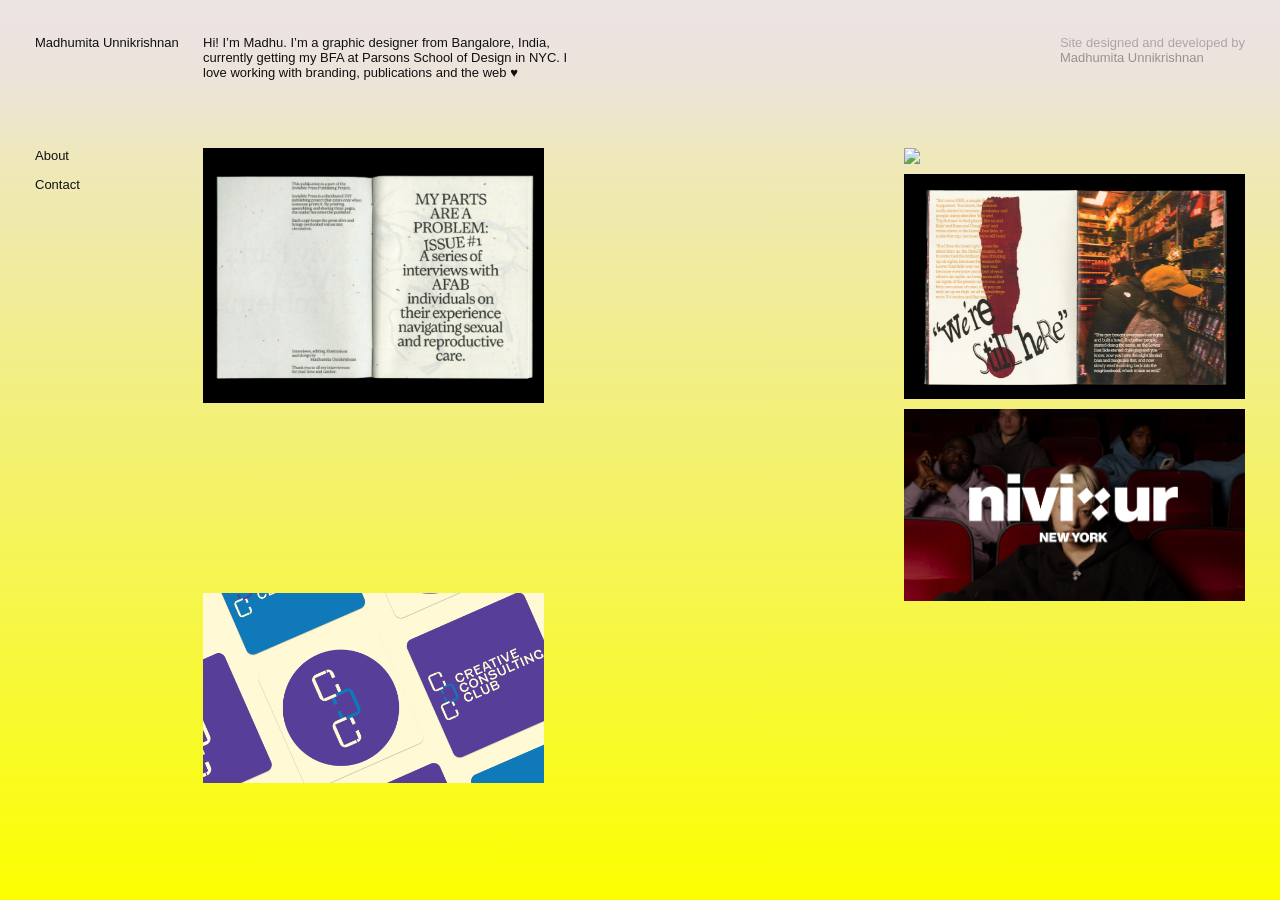
==== index.html @ bdda2363 "fav" ====
<!DOCTYPE html>
<html>
    <head>
        <meta charset="utf-8">
        <meta http-equiv="X-UA-Compatible" content="IE=edge">
        <title>Madhumita Unnikrishnan</title>
        <link rel="icon" type="image/x-icon" href="favicon.png">
        <meta name="description" content="">
        <meta name="viewport" content="width=device-width, initial-scale=1">
        <link rel="stylesheet" href="https://use.typekit.net/zkx5oyk.css">
        <link rel="stylesheet" href="styles.css">
    </head>
    <body>
        <div id="bg-img">
        </div>
        <div id="gradient-top"></div>
        <div id="name">Madhumita Unnikrishnan</div>
        <section id="menu">
            <!-- <div class="menu-item" id="all-work"><em>All work</em></div><br> -->
            <div class="menu-item" id="resume-btn">About</div>
            <div class="menu-item" id="contact">Contact</div>
            <div id="contact-ops">
                <a href="mailto:madhumitau19@gmail.com" target="_blank">Email</a>
                <a href="https://www.instagram.com/notmothyhound/" target="_blank">Instagram</a>
                <a href="https://www.linkedin.com/in/madhumita-unnikrishnan-53624626b/" target="_blank">LinkedIn</a>
            </div>
            <!-- <div id="wip-container"><div id="wip">works in progress!</div></div> -->
            
            <!-- <div class="menu-item">All Work</div>
            <div class="menu-item">Photography</div> -->
        </section>
        <div id="above-grad">
                <div id="intro">
                    Hi! I’m Madhu. I’m a graphic designer from Bangalore, India, currently getting my BFA at Parsons School of Design in NYC. I love working with branding, publications and the web ♥
                </div>
            </div>
        <!-- <div id="divide-line"></div> -->
        <!-- <section id="content">
        
            
            <div id="content-grid">
                <div class="content-item">
                    <div class="content-img"></div>
                    <div class="content-text">Hello</div>
                </div>
                <div class="content-item">
                    <div class="content-img"></div>
                    <div class="content-text">Hello</div>
                </div>
            </div>
        </section> -->
        
        <section id="grid">
            <div class="grid-col grid-left">
                <a href="myparts.html">
                    <div class="grid-item" id="myparts">
                        <img src="MyParts/Enter.png">
                        <div class="grid-text"><p>My Parts are a Problem</p><em><p>Publication Design</p></em></div>
                    </div>
                </a>
                <a href="teany.html">
                    <div class="grid-item">
                        <video src="Teany/Teany-Cover.mp4" autoplay loop muted playsinline>Your browser does not support the video tag.</video>
                        <div class="grid-text"><p>Teany</p><em><p>Branding</p></em></div>
                    </div>
                </a>
                <a href="ccc.html">
                    <div class="grid-item">
                        <img src="CCC/CCC-cover.png">
                        <div class="grid-text"><p>Creative Consulting Club</p><em><p>Branding, Social Media</p></em></div>
                    </div>
                </a>
            </div>
            <div class="grid-col grid-mid">
                <a href="reasons.html">
                    <div class="grid-item">
                        <video src="Reasons/Reasons-Cover.mp4" autoplay loop muted playsinline>Your browser does not support the video tag.</video>
                        <div class="grid-text"><p>Reasons to be Alive</p><em><p>Creative Coding, Web Design</p></em></div>
                    </div>
                </a>
                <a href="soundscapes.html"><div class="grid-item">
                    <video src="Soundscapes/Demo-Vid-Intro.mp4" autoplay loop muted playsinline>Your browser does not support the video tag.</video>
                    <div class="grid-text"><p>Soundscapes</p><em><p>Creative Coding, Web Design</p></em></div>
                </div></a>
                <a href="seaportsatellite.html"><div class="grid-item">
                    <!-- <img src="Seaport/Seaport-Cover.png"> -->
                    <video src="Seaport/Seaport-Motion.mp4" autoplay loop muted playsinline>Your browser does not support the video tag.</video>
                    <div class="grid-text"><p>PARSONS X IMPACT: SEAPORT SATELLITE | NYCxDesign</p><em><p>Branding, Exhibition Graphics</p></em></div>
                </div></a>
                
                
            </div>
            <div class="grid-col grid-right">
                <a href="codeswitching.html"><div class="grid-item">
                    <img src="Codeswitching/cover.png">
                    <div class="grid-text"><p>Code-switching: An Introduction to Code-switching as a Linguistic Phenomenon</p><em><p>Publication Design</p></em></div>
                </div></a>
                <a href="gems.html"><div class="grid-item">
                    <img src="Gems/Gems-cover.png">
                    <div class="grid-text"><p>Gems of the Lower East Side</p><em><p>Publication Design</p></em></div>
                </div></a>
                <a href="niviour.html"><div class="grid-item">
                    <img src="NIVIOUR/niviour-cover.png">
                    <div class="grid-text"><p>NIVIOUR</p><em><p>Branding</p></em></div>
                </div></a>
                
                
            </div>
        </section>
        <div id="resume">
            <p>About</p>
            <p id="about">Hi! I’m Madhu. I’m a graphic designer from Bangalore, India, currently getting my BFA at Parsons School of Design in NYC. I love working with branding, publications and the web. I also draw, paint, and dabble in photography. Right now I’m interested in sound, photobooks and film title sequences. When <br>I’m not making things, I watch a ton of movies, read, sing and watch F1 races. ♥  <br><br>You can reach me here- <a href="mailto:madhumitau19@gmail.com" target="_blank">madhumitau19@gmail.com,</a> <a href="https://www.instagram.com/notmothyhound/" target="_blank">Instagram,</a> <a href="https://www.linkedin.com/in/madhumita-unnikrishnan-53624626b/" target="_blank">LinkedIn</a></p>
            <div id="resume-box">
                <p>Resume</p>
                <div class="resume-box-section">
                    <p><em>EXPERIENCE</em></p>
                    <p>
                        NIVIOUR
                        <br><em>Freelance Designer</em>
                        <br><i>Produced a comprehensive brand deck covering typography, color systems, imagery guidelines, and tone of voice, to refine and unify brand identity across web, social media, packaging, and marketing materials.</i>
                    </p>
                    <p>
                        Parsons Creative Consulting Club
                        <br><em>Communications Manager + Brand Designer</em>
                        <br><i>Developed a complete brand identity for the student organization. Apply branding to socials and print promotional material.</i>
                    </p>
                    <p>
                        New School Free Press
                        <br><em>Designer</em>
                        <br><i>Created custom graphics for published articles, working with writers and editors to visually supplementing editorial content.</i>
                    </p>
                    <p>
                        nDada Public
                        <br><em>Intern</em>
                        <br><i>Produced original illustrations and graphics for website and print. Managed and updated the official website with new content and visual assets.</i>
                    </p>
                </div>
                <div class="resume-box-section">
                    <p><em>SKILLS</em></p>
                    <p><i>
                        Adobe CC (Photoshop, InDesign, Illustrator, After Effects, Premiere Pro, Lightroom)<br>
                        Figma<br>
                        HTML/CSS/Javascript<br>
                        Cavalry<br>
                        Webflow CMS<br>
                        Bookbinding<br>
                        Illustration<br>
                        Photography
                        </i>
                    </p>
                    <p><em>AWARDS/EXHIBITIONS</em></p>
                    <p><i>
                        PARSONS X IMPACT: SEAPORT SATELLITE | NYCxDesign<br> EJM Foundation 2nd Annual PhotograpHERS Exhibition: HER LENS, HER STORY<br> LENSCRATCH- A Summer of Hope Exhibition | Part VI<br> Parsons Notes, Parsons First Year Journal<br>
                        </i>
                    </p>
                </div>
            </div>
        </div>

        <div id="signature">Site designed and developed by<br> Madhumita Unnikrishnan</div>

        
        <script src="script.js" async defer></script>
    </body>
</html>
---- styles.css ----
:root {
  --text: #101010;
  --bg-black: #ece3e3;
  --bg-color: rgb(251, 255, 0);
}
*{
    margin: 0;
    padding: 0;
    box-sizing: border-box;
}
::selection{
    background-color: rgb(210, 56, 159);
    color: var(--bg-black)
}
#grid::-webkit-scrollbar{
    display: none;
}

body{
    padding: 35px;
    display: flex;
    color: var(--text);
    font-size: 13px; 
    font-family: "loretta-variable",sans-serif;
    font-variation-settings: 'wght' 300;
}
#bg-img{
    height: 100dvh;
    width: 100vw;
    background: linear-gradient(180deg, var(--bg-black) 0%, var(--bg-color) 100%);
    background-repeat: no-repeat;
    position: fixed;
    top: 0;
    left: 0;
}
#gradient-top{
    background: linear-gradient(180deg, var(--bg-black) 0%, rgba(0, 0, 0, 0.00) 50.14%);
    z-index: 2;
    position: fixed;
    left: 0;
    top: 0;
    height: 300px;
    width: 100vw;
    pointer-events: none;
}

#name{
    position: fixed;
    top: 35px;
    left: 35px;
    z-index: 3;
}
#name:hover{
    cursor: default;
    opacity: 100%;
    filter: blur(0);
}
#menu{
    width: 20%;
    height: 80vh;
    z-index: 3;
    padding-right: 20px;
    position: fixed;
    top: 147.5px;
    left: 35px;
}
.menu-item{
    transition: all 0.2s ease-in-out;
}
.menu-item:hover, #contact-ops a:hover{
    /* filter: blur(10px); */
    cursor: pointer;
    opacity: 0.5;
    filter: blur(0.75px);
}
#menu em{
    text-decoration: underline;
    font-style: normal;
}
/* WIP BUTTON */
#wip{
    width: 80px;
    height: 80px;
    display: flex;
    justify-content: center;
    align-items: center;
    text-align: center;
    border: solid 0.5px var(--text);
    border-radius: 100%;
    animation-name: wip;
    animation-duration: 8s;
    animation-timing-function: linear;
    animation-iteration-count: infinite;
    cursor: pointer;
    transition: all 0.3s ease;
}
#wip:hover{
    opacity: 0.5;
    filter: blur(0.75px);
}

@keyframes wip {
    0%{
        transform: rotate(0deg);
    }
    100%{
        transform: rotate(360deg);
    }
}
/* WIP BUTTON */

#resume-btn{
    margin-bottom: 14px;
}
#contact-ops{
    pointer-events: none;
    opacity: 0;
    transition: opacity 0.2s ease-in-out;
    flex-direction: column;
    margin-bottom: 14px;
    display: flex;
}
#contact-ops.show{
    pointer-events: all;
    
    opacity: 1;
}
#contact-ops a{
    color: var(--text);
    transition: all 0.2s ease-in-out;
}

/* #divide-line{
    width: 0px;
    height: calc(100vh - 70px);
    border: 0.5px solid var(--text);
    z-index: 3;
    position: fixed;
    top: 35px;
    left: calc(55px + 15%); 
} */
#content{
    width: 85%;
    height: 120vh;
    z-index: 1;
    padding-left: 20px;
    margin-left: calc(30px + 15%);
    padding-right: none;
}

#grid{
    width: calc(90% - 110px);
    height: 100dvh;
    z-index: 1;
    left: calc(30px + 15dvw);
    padding-right: 0;
    position: fixed;
    top: 0;
    padding-top: 147.5px;
    left: calc(75px + 10%);
    display: flex;
    gap: 10px;
    overflow-y: scroll;
    
}

.grid-col{
    width: 100%;
    padding-bottom: 25px;
    height: fit-content;
}
.grid-item{
    width: 100%;
    margin-bottom: 10px;
    transition: border-radius 0.3s ease;
    overflow: hidden;
    cursor: pointer;
    position: relative;
    isolation: isolate;
}
.grid-item img{
    width: 100%;
    display: block;
}
.grid-item video{
    width: 100%;
    display: block;
}
.grid-item:hover{
    border-radius: 20px;
}
.grid-item::after {
    content: "";
    display: flex;
    text-align: center;
    align-items: center;
    justify-content: center;
    position: absolute;
    inset: 0;
    background: linear-gradient(#000000, #000000c3);
    opacity: 0;
    transition: opacity 0.5s ease;
    z-index: 3;
    pointer-events: none;
}
.grid-item:hover::after{
    opacity: 1;
}
.grid-text{
    color: rgb(255, 255, 255);
    opacity: 0;
    pointer-events: none;
    width: 100%;
    position: absolute;
    top: 0;
    left: 0;
    display: flex;
    flex-direction: column;
    text-align: center;
    justify-content: center;
    z-index: 4;
    height: 100%;
    transition: all 0.5s ease;
    padding: 40px;
}
.grid-item:hover .grid-text{
    opacity: 1;
}

#above-grad{
    position: fixed;
    top: 35px;
    left: calc(75px + 10%);
    z-index: 3; 
}
#intro{
    width: 380px;
    margin-bottom: 35px;
}
#content-grid{
    margin-top: 175px;
    width: 100%;
    height: 80vh;
}
.content-item{
    display: flex;
    height: 500px;
    width: 100%;
    margin-bottom: 20px;
}
.content-img{
    background-color:#434343;
    width: 75%;
    height: 100%;
    border-radius: 7px;
}
.content-text{
    padding-left: 20px;
}

#resume{
    width: calc(90dvw - 65px);
    left: calc(65px + 10%);
    height: 100dvh;
    background-color: var(--bg-black);
    position: fixed;
    top: 0;
    z-index: 100;
    opacity: 0;
    transition: all 0.3s ease-in-out;
    padding: 35px;
    pointer-events: none;
}
#resume a {
    all:unset;
    transition: all 0.2s ease-in-out;
}
#resume a:hover{
   cursor: pointer;
    opacity: 0.5;
    filter: blur(0.75px); 
}
#resume.show{
    display: block;
    opacity: 1;
    pointer-events: all;
}
#resume p{
    margin-bottom: 20px;
}
#resume-box{
    display: flex;
    gap: 35px;
    width: 60%;
    height: 50vh;
    margin-top: 70px;
}
.resume-box-section{
    width: 100%;
    height: 50vh;
}
em{
    font-style: italic;
}
i{
    font-style: normal;
    color: rgb(143, 143, 143); 
}
#about{
    width: 35%;
}
#about a{
    text-decoration: underline;
}

#signature{
    color: var(--text);
    position: fixed;
    top: 35px;
    right: 35px;
    z-index: 0;
}
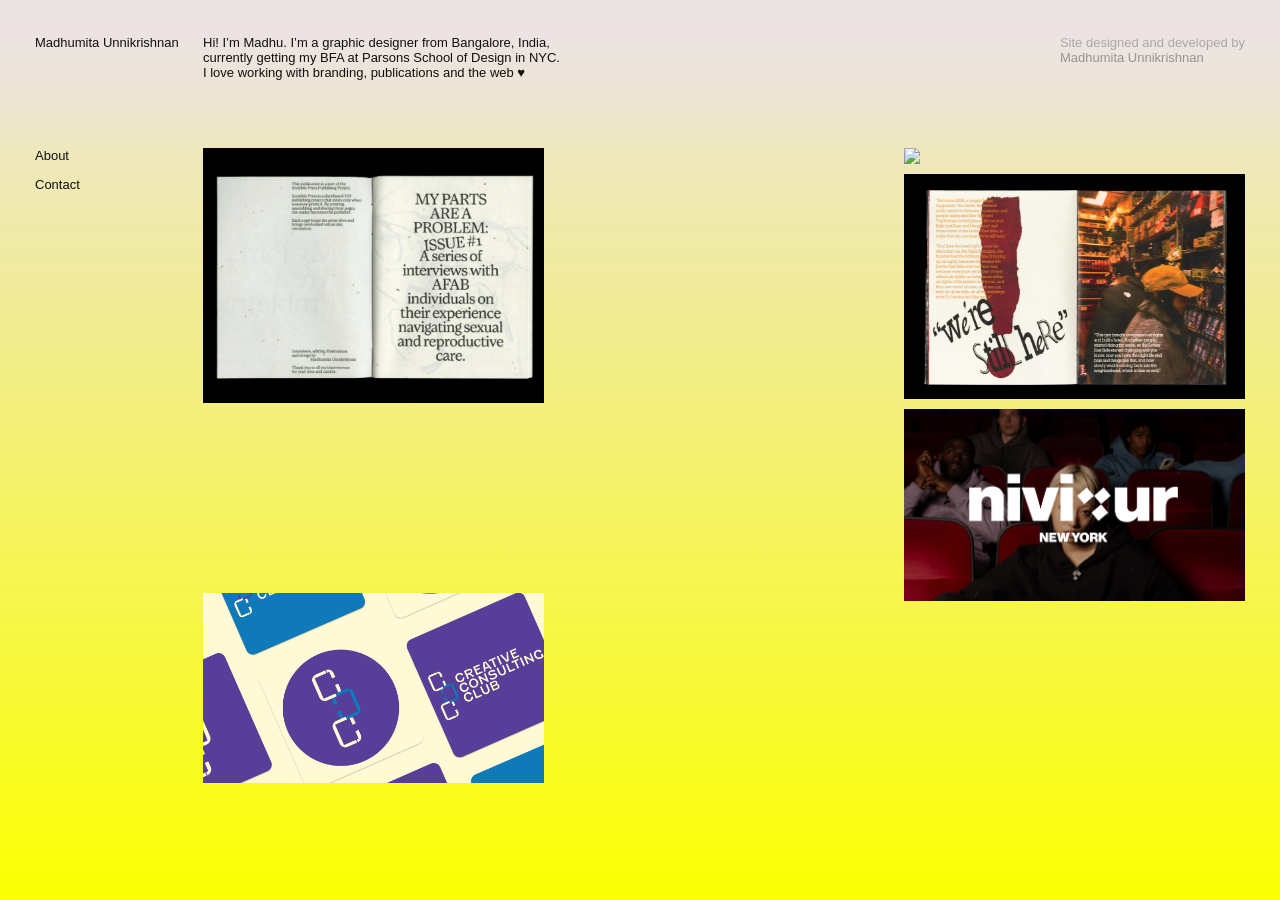
==== commit b5431c3d: "MObile" ====
--- a/index.html
+++ b/index.html
@@ -31,7 +31,7 @@
         </section>
         <div id="above-grad">
                 <div id="intro">
-                    Hi! I’m Madhu. I’m a graphic designer from Bangalore, India, currently getting my BFA at Parsons School of Design in NYC. I love working with branding, publications and the web ♥
+                    Hi! I’m Madhu. I’m a graphic designer from Bangalore, India, currently getting my BFA at Parsons School of Design in NYC. <br>I love working with branding, publications and the web ♥
                 </div>
             </div>
         <!-- <div id="divide-line"></div> -->
--- a/styles.css
+++ b/styles.css
@@ -319,4 +319,229 @@
     top: 35px;
     right: 35px;
     z-index: 0;
+}
+
+/* MOBILEEEEEEE */
+
+@media screen and (max-width: 800px){
+    body{
+        padding: 0px;
+    }
+    #name{
+        position: fixed;
+        top: 35px;
+        left: 90px;
+        z-index: 3;
+    }
+    #name:hover{
+        cursor: default;
+        opacity: 100%;
+        filter: blur(0);
+    }
+    #menu{
+        width: 20%;
+        height: 80vh;
+        z-index: 3;
+        padding-right: 20px;
+        position: fixed;
+        top: 35px;
+        left: 20px;
+    }
+    .menu-item{
+        transition: all 0.2s ease-in-out;
+    }
+    .menu-item:hover, #contact-ops a:hover{
+        /* filter: blur(10px); */
+        cursor: pointer;
+        opacity: 0.5;
+        filter: blur(0.75px);
+    }
+    #menu em{
+        text-decoration: underline;
+        font-style: normal;
+    }
+    /* WIP BUTTON */
+    #wip{
+        width: 80px;
+        height: 80px;
+        display: flex;
+        justify-content: center;
+        align-items: center;
+        text-align: center;
+        border: solid 0.5px var(--text);
+        border-radius: 100%;
+        animation-name: wip;
+        animation-duration: 8s;
+        animation-timing-function: linear;
+        animation-iteration-count: infinite;
+        cursor: pointer;
+        transition: all 0.3s ease;
+    }
+    #wip:hover{
+        opacity: 0.5;
+        filter: blur(0.75px);
+    }
+
+    @keyframes wip {
+        0%{
+            transform: rotate(0deg);
+        }
+        100%{
+            transform: rotate(360deg);
+        }
+    }
+    /* WIP BUTTON */
+
+    #resume-btn{
+        margin-bottom: 8.5px;
+    }
+    #contact-ops{
+        pointer-events: none;
+        opacity: 0;
+        transition: opacity 0.2s ease-in-out;
+        flex-direction: column;
+        margin-bottom: 14px;
+        display: flex;
+    }
+    #contact-ops.show{
+        pointer-events: all;
+        
+        opacity: 1;
+    }
+    #contact-ops a{
+        color: var(--text);
+        transition: all 0.2s ease-in-out;
+    }
+
+    #gradient-top{
+        background: linear-gradient(180deg, var(--bg-black) 0%, rgba(0, 0, 0, 0.00) 100%);
+        z-index: 2;
+        position: fixed;
+        left: 0;
+        top: 0;
+        height: 500px;
+        width: 100vw;
+        pointer-events: none;
+    }
+
+   #content{
+        width: calc(100% - 40px);
+        z-index: 1;
+        margin-left: 0px;
+        padding-right: none;
+    }
+
+    #grid{
+        width: calc(100% - 40px);
+        height: 100dvh;
+        z-index: 1;
+        left: 20px;
+        padding-right: 0;
+        position: static;
+        top: 0;
+        padding-top: 175px;
+        display: block;
+        gap: 10px;
+        overflow-y: scroll;
+        margin-left: 20px;
+        
+    }
+
+    .grid-col{
+        width: 100%;
+        padding-bottom: 0px;
+        height: fit-content;
+    }
+    .grid-item{
+        width: 100%;
+        margin-bottom: 10px;
+        transition: border-radius 0.3s ease;
+        overflow: hidden;
+        cursor: pointer;
+        position: relative;
+        isolation: isolate;
+    }
+    .grid-item img{
+        width: 100%;
+        display: block;
+    }
+    .grid-item video{
+        width: 100%;
+        display: block;
+    }
+    .grid-item:hover{
+        border-radius: 20px;
+    }
+    .grid-item::after {
+        content: "";
+        display: flex;
+        text-align: center;
+        align-items: center;
+        justify-content: center;
+        position: absolute;
+        inset: 0;
+        background: linear-gradient(#000000, #000000c3);
+        opacity: 0;
+        transition: opacity 0.5s ease;
+        z-index: 3;
+        pointer-events: none;
+    }
+    .grid-item:hover::after{
+        opacity: 1;
+    }
+    .grid-text{
+        color: rgb(255, 255, 255);
+        opacity: 0;
+        pointer-events: none;
+        width: 100%;
+        position: absolute;
+        top: 0;
+        left: 0;
+        display: flex;
+        flex-direction: column;
+        text-align: center;
+        justify-content: center;
+        z-index: 4;
+        height: 100%;
+        transition: all 0.5s ease;
+        padding: 40px;
+    }
+    .grid-item:hover .grid-text{
+        opacity: 1;
+    }
+
+    #above-grad{
+        position: fixed;
+        top: 60px;
+        left: 90px;
+        width: calc(100vw - 130px);
+        z-index: 3; 
+    }
+    #intro{
+        width: 100%;
+        margin-bottom: 0;
+    }
+    #content-grid{
+        margin-top: 175px;
+        width: 100%;
+        height: 80vh;
+    }
+    .content-item{
+        display: flex;
+        height: 500px;
+        width: 100%;
+        margin-bottom: 20px;
+    }
+    .content-img{
+        background-color:#434343;
+        width: 75%;
+        height: 100%;
+        border-radius: 7px;
+    }
+    .content-text{
+        padding-left: 20px;
+    } 
+    #signature{
+        display: none;
+    }
 }
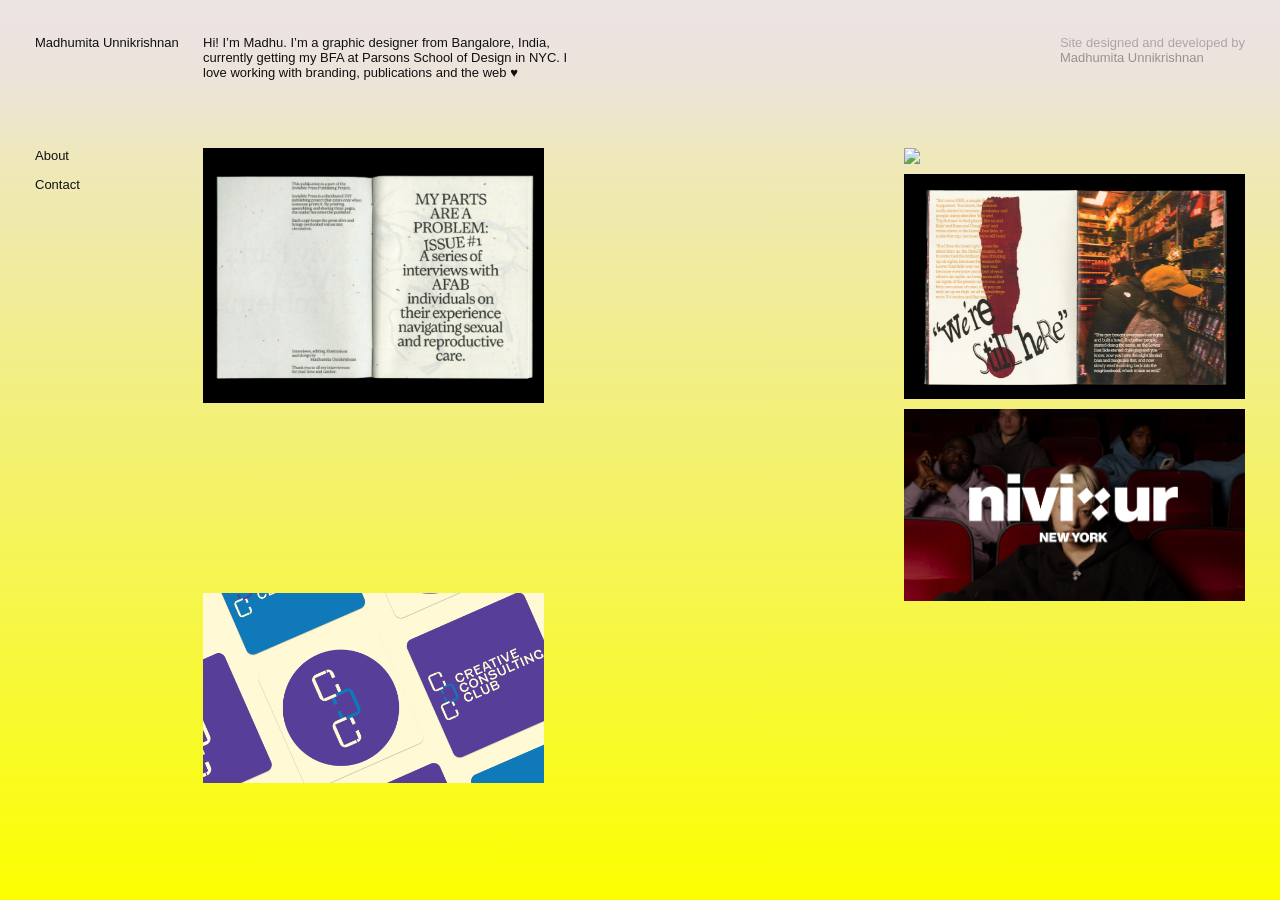
==== commit b57ef66b: "hover" ====
--- a/index.html
+++ b/index.html
@@ -31,7 +31,7 @@
         </section>
         <div id="above-grad">
                 <div id="intro">
-                    Hi! I’m Madhu. I’m a graphic designer from Bangalore, India, currently getting my BFA at Parsons School of Design in NYC. <br>I love working with branding, publications and the web ♥
+                    Hi! I’m Madhu. I’m a graphic designer from Bangalore, India, currently getting my BFA at Parsons School of Design in NYC. I love working with branding, publications and the web ♥
                 </div>
             </div>
         <!-- <div id="divide-line"></div> -->
--- a/styles.css
+++ b/styles.css
@@ -50,11 +50,7 @@
     left: 35px;
     z-index: 3;
 }
-#name:hover{
-    cursor: default;
-    opacity: 100%;
-    filter: blur(0);
-}
+
 #menu{
     width: 20%;
     height: 80vh;
@@ -67,12 +63,7 @@
 .menu-item{
     transition: all 0.2s ease-in-out;
 }
-.menu-item:hover, #contact-ops a:hover{
-    /* filter: blur(10px); */
-    cursor: pointer;
-    opacity: 0.5;
-    filter: blur(0.75px);
-}
+
 #menu em{
     text-decoration: underline;
     font-style: normal;
@@ -94,10 +85,7 @@
     cursor: pointer;
     transition: all 0.3s ease;
 }
-#wip:hover{
-    opacity: 0.5;
-    filter: blur(0.75px);
-}
+
 
 @keyframes wip {
     0%{
@@ -186,9 +174,7 @@
     width: 100%;
     display: block;
 }
-.grid-item:hover{
-    border-radius: 20px;
-}
+
 .grid-item::after {
     content: "";
     display: flex;
@@ -223,9 +209,6 @@
     transition: all 0.5s ease;
     padding: 40px;
 }
-.grid-item:hover .grid-text{
-    opacity: 1;
-}
 
 #above-grad{
     position: fixed;
@@ -275,11 +258,7 @@
     all:unset;
     transition: all 0.2s ease-in-out;
 }
-#resume a:hover{
-   cursor: pointer;
-    opacity: 0.5;
-    filter: blur(0.75px); 
-}
+
 #resume.show{
     display: block;
     opacity: 1;
@@ -319,6 +298,36 @@
     top: 35px;
     right: 35px;
     z-index: 0;
+}
+
+@media (hover:hover){
+    #name:hover{
+        cursor: default;
+        opacity: 100%;
+        filter: blur(0);
+    }
+    .menu-item:hover, #contact-ops a:hover{
+        /* filter: blur(10px); */
+        cursor: pointer;
+        opacity: 0.5;
+        filter: blur(0.75px);
+    }
+    #wip:hover{
+        opacity: 0.5;
+        filter: blur(0.75px);
+    }
+    .grid-item:hover{
+        border-radius: 20px;
+    }
+    .grid-item:hover .grid-text{
+        opacity: 1;
+    }
+
+    #resume a:hover{
+    cursor: pointer;
+        opacity: 0.5;
+        filter: blur(0.75px); 
+    }
 }
 
 /* MOBILEEEEEEE */
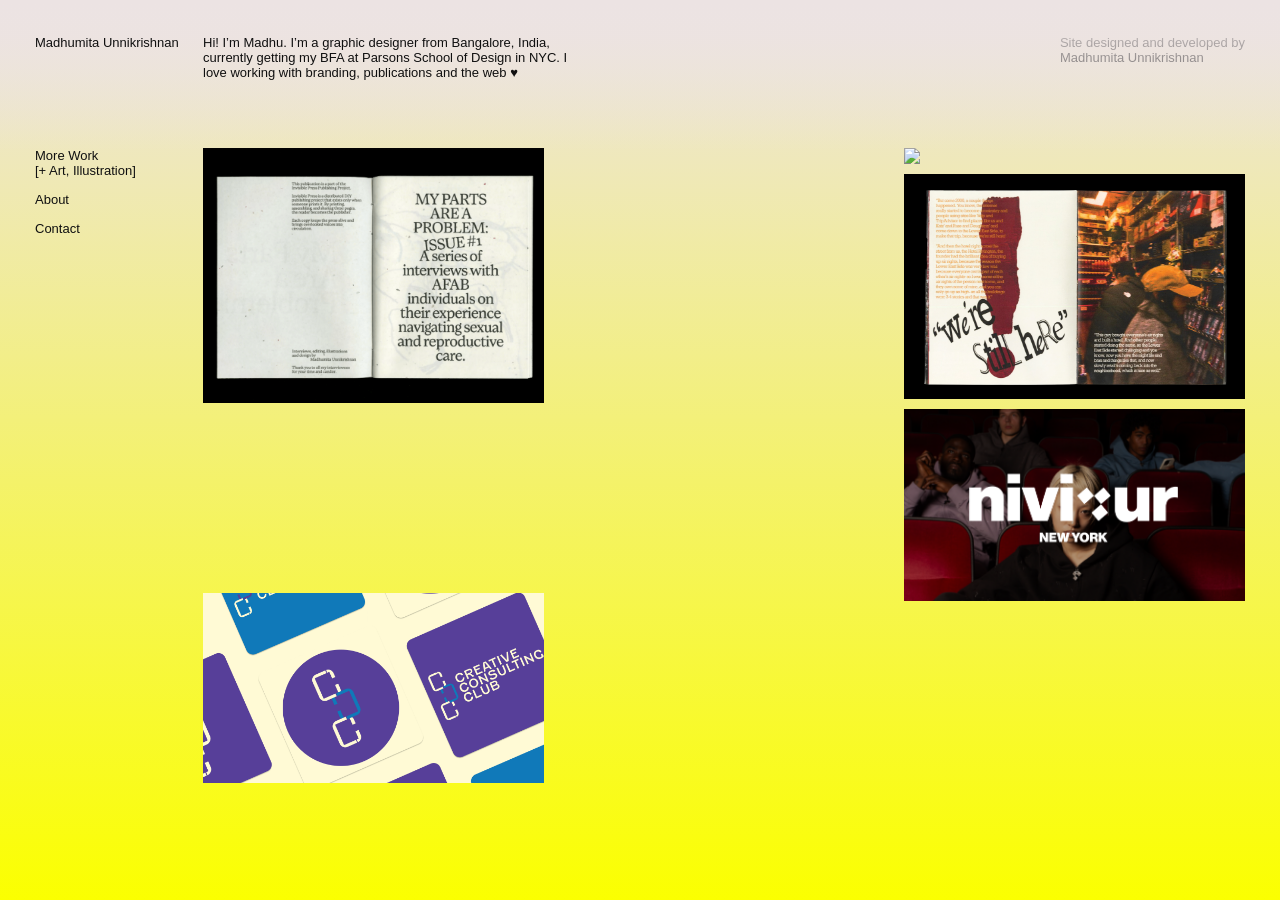
==== commit b9f72e74: "added more work" ====
--- a/index.html
+++ b/index.html
@@ -17,6 +17,7 @@
         <div id="name">Madhumita Unnikrishnan</div>
         <section id="menu">
             <!-- <div class="menu-item" id="all-work"><em>All work</em></div><br> -->
+            <div class="menu-item" id="more-work"><a href="https://www.instagram.com/oi.draw/" target="_blank">More Work <br>[+ Art, Illustration]</a></div>
             <div class="menu-item" id="resume-btn">About</div>
             <div class="menu-item" id="contact">Contact</div>
             <div id="contact-ops">
@@ -108,28 +109,28 @@
             </div>
         </section>
         <div id="resume">
-            <p>About</p>
-            <p id="about">Hi! I’m Madhu. I’m a graphic designer from Bangalore, India, currently getting my BFA at Parsons School of Design in NYC. I love working with branding, publications and the web. I also draw, paint, and dabble in photography. Right now I’m interested in sound, photobooks and film title sequences. When <br>I’m not making things, I watch a ton of movies, read, sing and watch F1 races. ♥  <br><br>You can reach me here- <a href="mailto:madhumitau19@gmail.com" target="_blank">madhumitau19@gmail.com,</a> <a href="https://www.instagram.com/notmothyhound/" target="_blank">Instagram,</a> <a href="https://www.linkedin.com/in/madhumita-unnikrishnan-53624626b/" target="_blank">LinkedIn</a></p>
+            <p id="about-close">About</p>
+            <p id="about">Hi! I’m Madhu. I’m a graphic designer from Bangalore, India, currently getting my BFA at Parsons School of Design in NYC. I love working with branding, publications and the web. I also draw, paint, and dabble in photography. Right now I’m interested in sound, photobooks and film title sequences. When I’m not making things, I watch a ton of movies, read, sing and watch F1 races. ♥  <br><br>You can reach me here- <a href="mailto:madhumitau19@gmail.com" target="_blank">madhumitau19@gmail.com,</a> <a href="https://www.instagram.com/notmothyhound/" target="_blank">Instagram,</a> <a href="https://www.linkedin.com/in/madhumita-unnikrishnan-53624626b/" target="_blank">LinkedIn</a></p>
             <div id="resume-box">
                 <p>Resume</p>
                 <div class="resume-box-section">
                     <p><em>EXPERIENCE</em></p>
-                    <p>
+                    <p class="resume-list">
                         NIVIOUR
                         <br><em>Freelance Designer</em>
                         <br><i>Produced a comprehensive brand deck covering typography, color systems, imagery guidelines, and tone of voice, to refine and unify brand identity across web, social media, packaging, and marketing materials.</i>
                     </p>
-                    <p>
+                    <p class="resume-list">
                         Parsons Creative Consulting Club
                         <br><em>Communications Manager + Brand Designer</em>
                         <br><i>Developed a complete brand identity for the student organization. Apply branding to socials and print promotional material.</i>
                     </p>
-                    <p>
+                    <p class="resume-list">
                         New School Free Press
                         <br><em>Designer</em>
                         <br><i>Created custom graphics for published articles, working with writers and editors to visually supplementing editorial content.</i>
                     </p>
-                    <p>
+                    <p class="resume-list">
                         nDada Public
                         <br><em>Intern</em>
                         <br><i>Produced original illustrations and graphics for website and print. Managed and updated the official website with new content and visual assets.</i>
@@ -137,7 +138,7 @@
                 </div>
                 <div class="resume-box-section">
                     <p><em>SKILLS</em></p>
-                    <p><i>
+                    <p class="resume-list"><i>
                         Adobe CC (Photoshop, InDesign, Illustrator, After Effects, Premiere Pro, Lightroom)<br>
                         Figma<br>
                         HTML/CSS/Javascript<br>
@@ -149,7 +150,7 @@
                         </i>
                     </p>
                     <p><em>AWARDS/EXHIBITIONS</em></p>
-                    <p><i>
+                    <p class="resume-list"><i>
                         PARSONS X IMPACT: SEAPORT SATELLITE | NYCxDesign<br> EJM Foundation 2nd Annual PhotograpHERS Exhibition: HER LENS, HER STORY<br> LENSCRATCH- A Summer of Hope Exhibition | Part VI<br> Parsons Notes, Parsons First Year Journal<br>
                         </i>
                     </p>
--- a/styles.css
+++ b/styles.css
@@ -97,9 +97,13 @@
 }
 /* WIP BUTTON */
 
-#resume-btn{
+#more-work, #resume-btn{
     margin-bottom: 14px;
 }
+a{
+        all: unset;
+        transition: all 0.2s ease-in-out;
+    }
 #contact-ops{
     pointer-events: none;
     opacity: 0;
@@ -332,9 +336,10 @@
 
 /* MOBILEEEEEEE */
 
-@media screen and (max-width: 800px){
+@media screen and (max-width: 1000px){
     body{
         padding: 0px;
+        font-size: 16px;
     }
     #name{
         position: fixed;
@@ -553,4 +558,37 @@
     #signature{
         display: none;
     }
+
+    #resume{
+        width: 100dvw;
+        left: 0;
+        padding: 20px;
+        padding-top: 35px;
+        overflow-y: auto;
+    }
+    #resume.show{
+        pointer-events:all;
+    }
+    #about{
+        width: 100%;
+        overflow-y: scroll;
+    }
+    #about-close{
+        cursor: pointer;
+    }
+    #resume-box{
+        width: 100%;
+        margin-top: 40px;
+        display: block;
+    }
+    .resume-box-section{
+        padding-left: 20px;
+        margin-bottom: 10px;
+        margin-top: 10px;
+        height: fit-content;
+        padding-bottom: 0px;
+    }
+    .resume-list{
+        padding-left: 40px;
+    }
 }
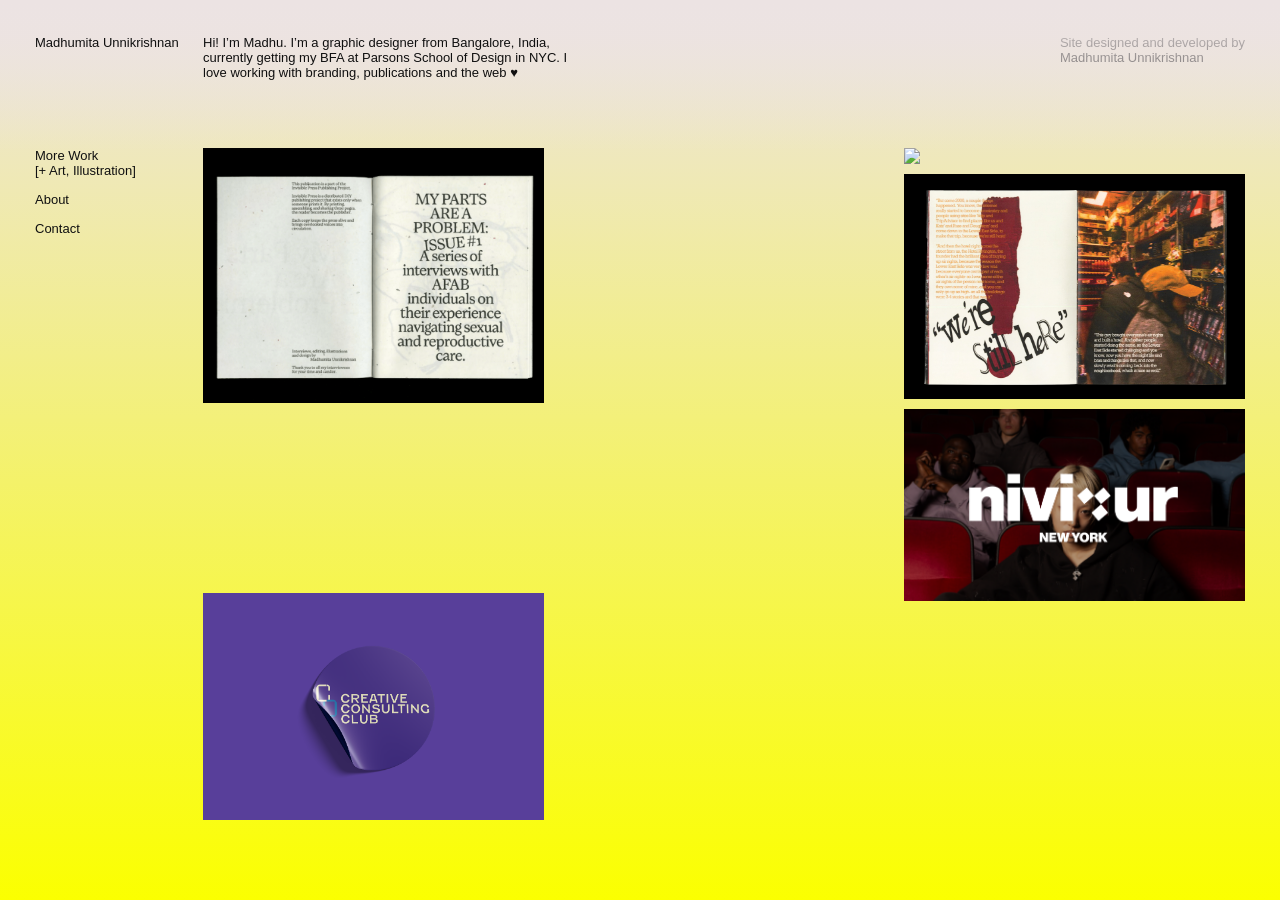
==== commit 7d2aa9f3: "quick edits" ====
--- a/index.html
+++ b/index.html
@@ -66,8 +66,8 @@
                     </div>
                 </a>
                 <a href="ccc.html">
-                    <div class="grid-item">
-                        <img src="CCC/CCC-cover.png">
+                    <div class="grid-item" style="background-color: #583f9a;">
+                        <img src="CCC/sticker-purple.png">
                         <div class="grid-text"><p>Creative Consulting Club</p><em><p>Branding, Social Media</p></em></div>
                     </div>
                 </a>
--- a/styles.css
+++ b/styles.css
@@ -339,7 +339,7 @@
 @media screen and (max-width: 1000px){
     body{
         padding: 0px;
-        font-size: 16px;
+        font-size: 12px;
     }
     #name{
         position: fixed;
